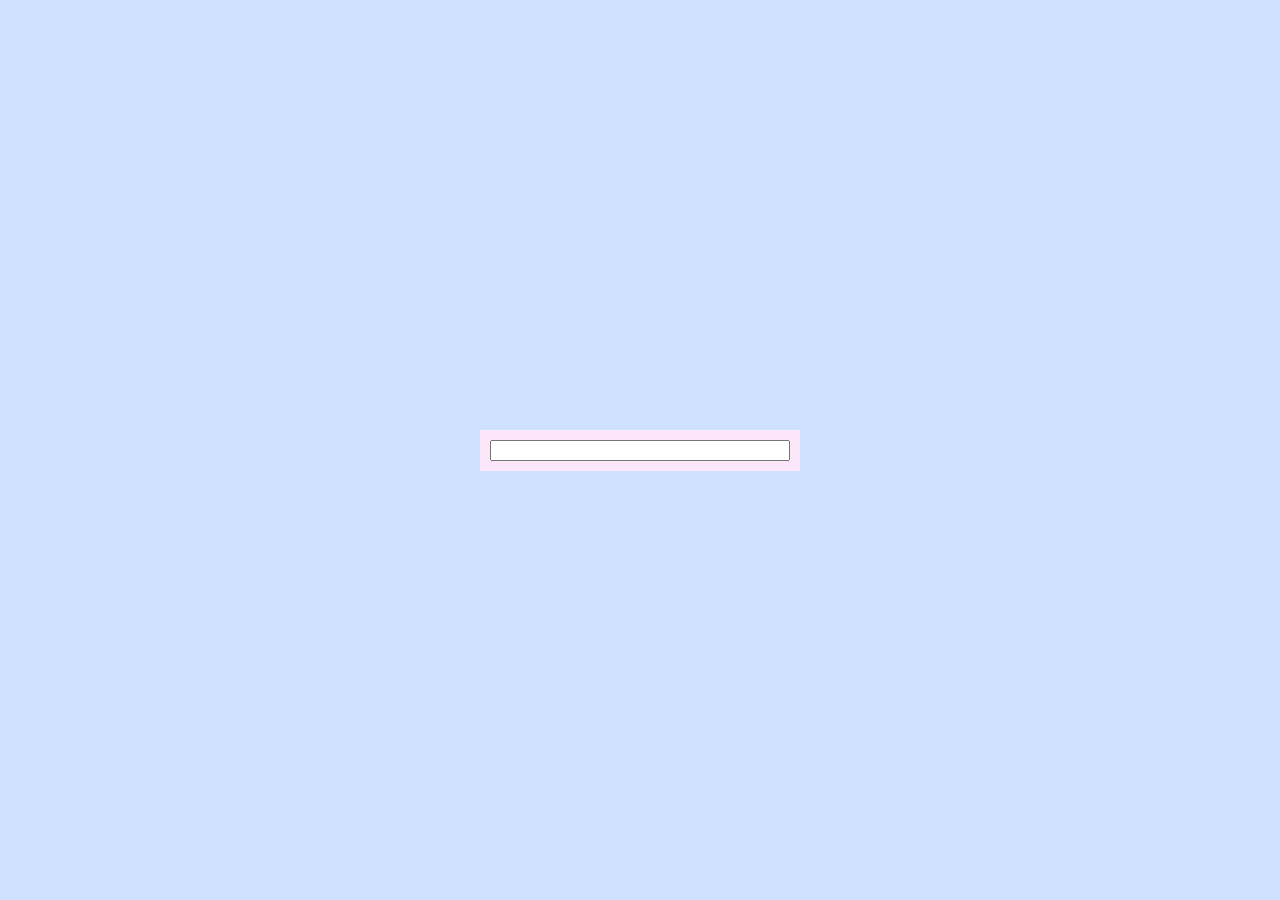
==== mentor-pouria-rahimy/calculator/index.html @ dbb3b2d2 "create project calculatore" ====
<!DOCTYPE html>
<html lang="en">

<head>
    <meta charset="UTF-8">
    <meta name="viewport" content="width=device-width, initial-scale=1.0">
    <link rel="stylesheet" href="./css/style.css">
    <title>calculator</title>
</head>

<body>
    <div id="show-name" class="d-flex">
        <div class="container w-100 h-100 d-flex justify-content-center align-items-center">
            <div class="calculator w-25 h-auto p-10">
                <div class="headerCalculator w-100">
                    <input type="text" class="w-100">
                </div>
            </div>
        </div>
    </div>

    <script src="./js/index.js"></script>

</body>

</html>
---- mentor-pouria-rahimy/calculator/css/style.css ----
* {
    margin: 0;
    box-sizing: border-box;
}

.w-25 {
    width: 25%;
}

.w-50 {
    width: 50%;
}

.w-75 {
    width: 75%;
}

.w-100 {
    width: 100%;
}

.container {
    background: #d0e1ff;
}

.h-100 {
    height: 100vh;
}

.d-flex {
    display: flex;
}

.justify-content-center {
    justify-content: center !important;
}

.align-items-center {
    align-items: center;
}

.calculator {
    background: #fce7fa;
}

.h-auto {
    height: auto;
}

.p-5 {
    padding: 5px;
}

.p-10 {
    padding: 10px;
}
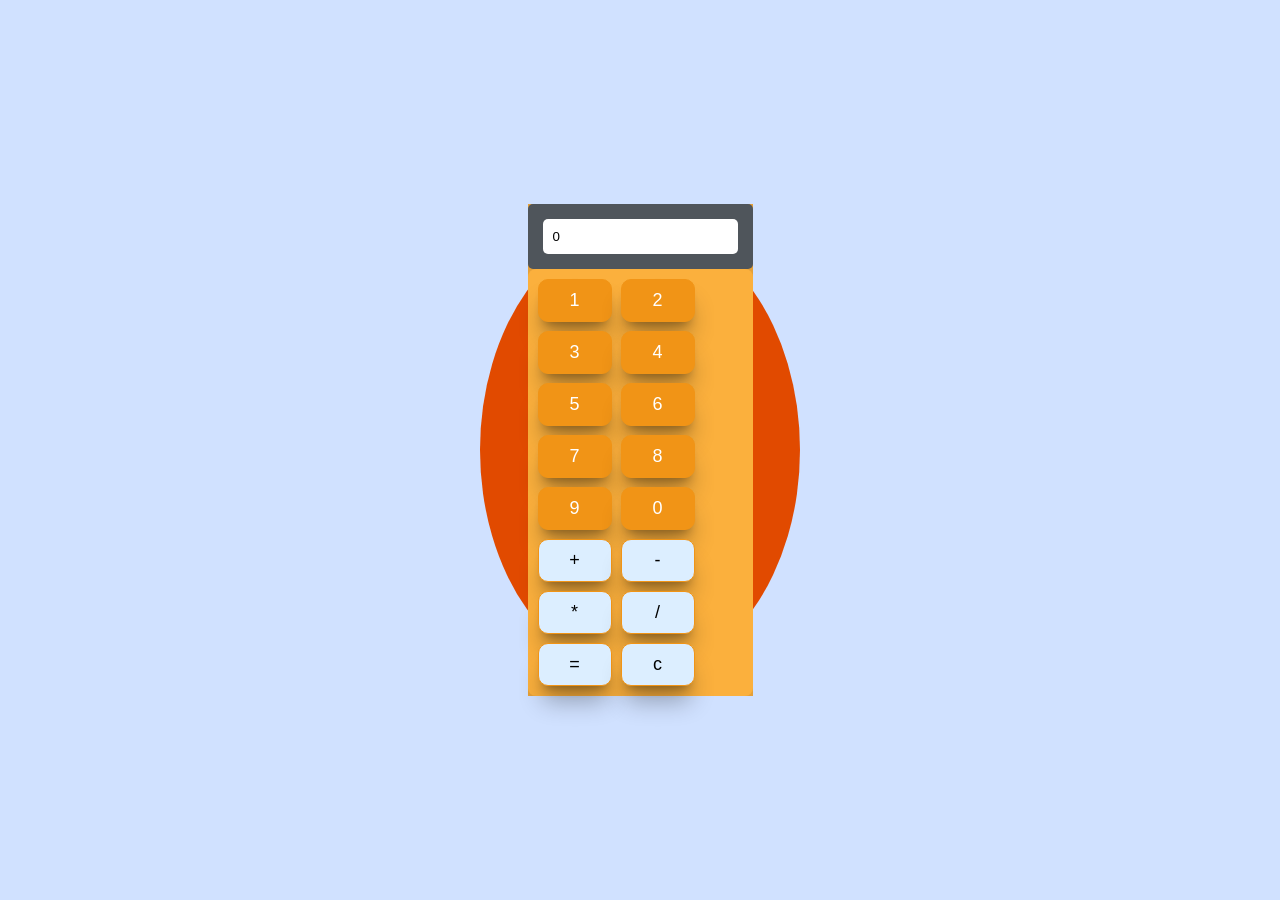
==== commit 6b1e2677: "finish calculator" ====
--- a/mentor-pouria-rahimy/calculator/index.html
+++ b/mentor-pouria-rahimy/calculator/index.html
@@ -11,9 +11,12 @@
 <body>
     <div id="show-name" class="d-flex">
         <div class="container w-100 h-100 d-flex justify-content-center align-items-center">
-            <div class="calculator w-25 h-auto p-10">
-                <div class="headerCalculator w-100">
-                    <input type="text" class="w-100">
+            <div class="circle-body w-25 h-auto p-10">
+                <div class="calculator">
+                    <div class="headerCalculator w-100">
+                        <input type="text" class="w-100" id="show-number" readonly value="0">
+                    </div>
+                    <div class="bodyCalculator" id="body-btn-calculator"></div>
                 </div>
             </div>
         </div>
--- a/mentor-pouria-rahimy/calculator/css/style.css
+++ b/mentor-pouria-rahimy/calculator/css/style.css
@@ -39,9 +39,9 @@
     align-items: center;
 }
 
-.calculator {
+/* .calculator {
     background: #fce7fa;
-}
+} */
 
 .h-auto {
     height: auto;
@@ -53,4 +53,64 @@
 
 .p-10 {
     padding: 10px;
+}
+
+
+.circle-body {
+    background: #e14a00;
+    border-radius: 50%;
+    padding: 10px;
+    height: 50%;
+    display: flex;
+    flex-direction: column;
+    justify-content: center;
+    align-items: center;
+}
+
+
+.headerCalculator {
+    background: #4f555b;
+    padding: 15px;
+    border-radius: 5px;
+}
+
+.headerCalculator>input {
+    border-radius: 5px;
+    border: none;
+    padding: 10px;
+}
+
+.btn {
+    background: #f19416;
+    color: white;
+    font-size: 18px;
+    border-radius: 10px;
+    padding: 10px;
+    width: 74px;
+    cursor: pointer;
+    display: flex;
+    border: 1px solid #f19416;
+    justify-content: center;
+    align-items: center;
+    box-shadow:
+        0 20px 25px -5px var(--tw-shadow-color, lab(0% 0 0 / .3)), 0 8px 10px -6px var(--tw-shadow-color, lab(0% 0 0 / .3));
+}
+
+.bodyCalculator {
+    background: #fbb03d;
+    padding: 10px;
+    border-radius: 8px;
+    display: flex;
+    flex-wrap: wrap;
+    gap: 9px;
+}
+
+.calculator {
+    width: 75%;
+    background: #e5a038;
+}
+
+.information {
+    background: #dceeff;
+    color: black;
 }
